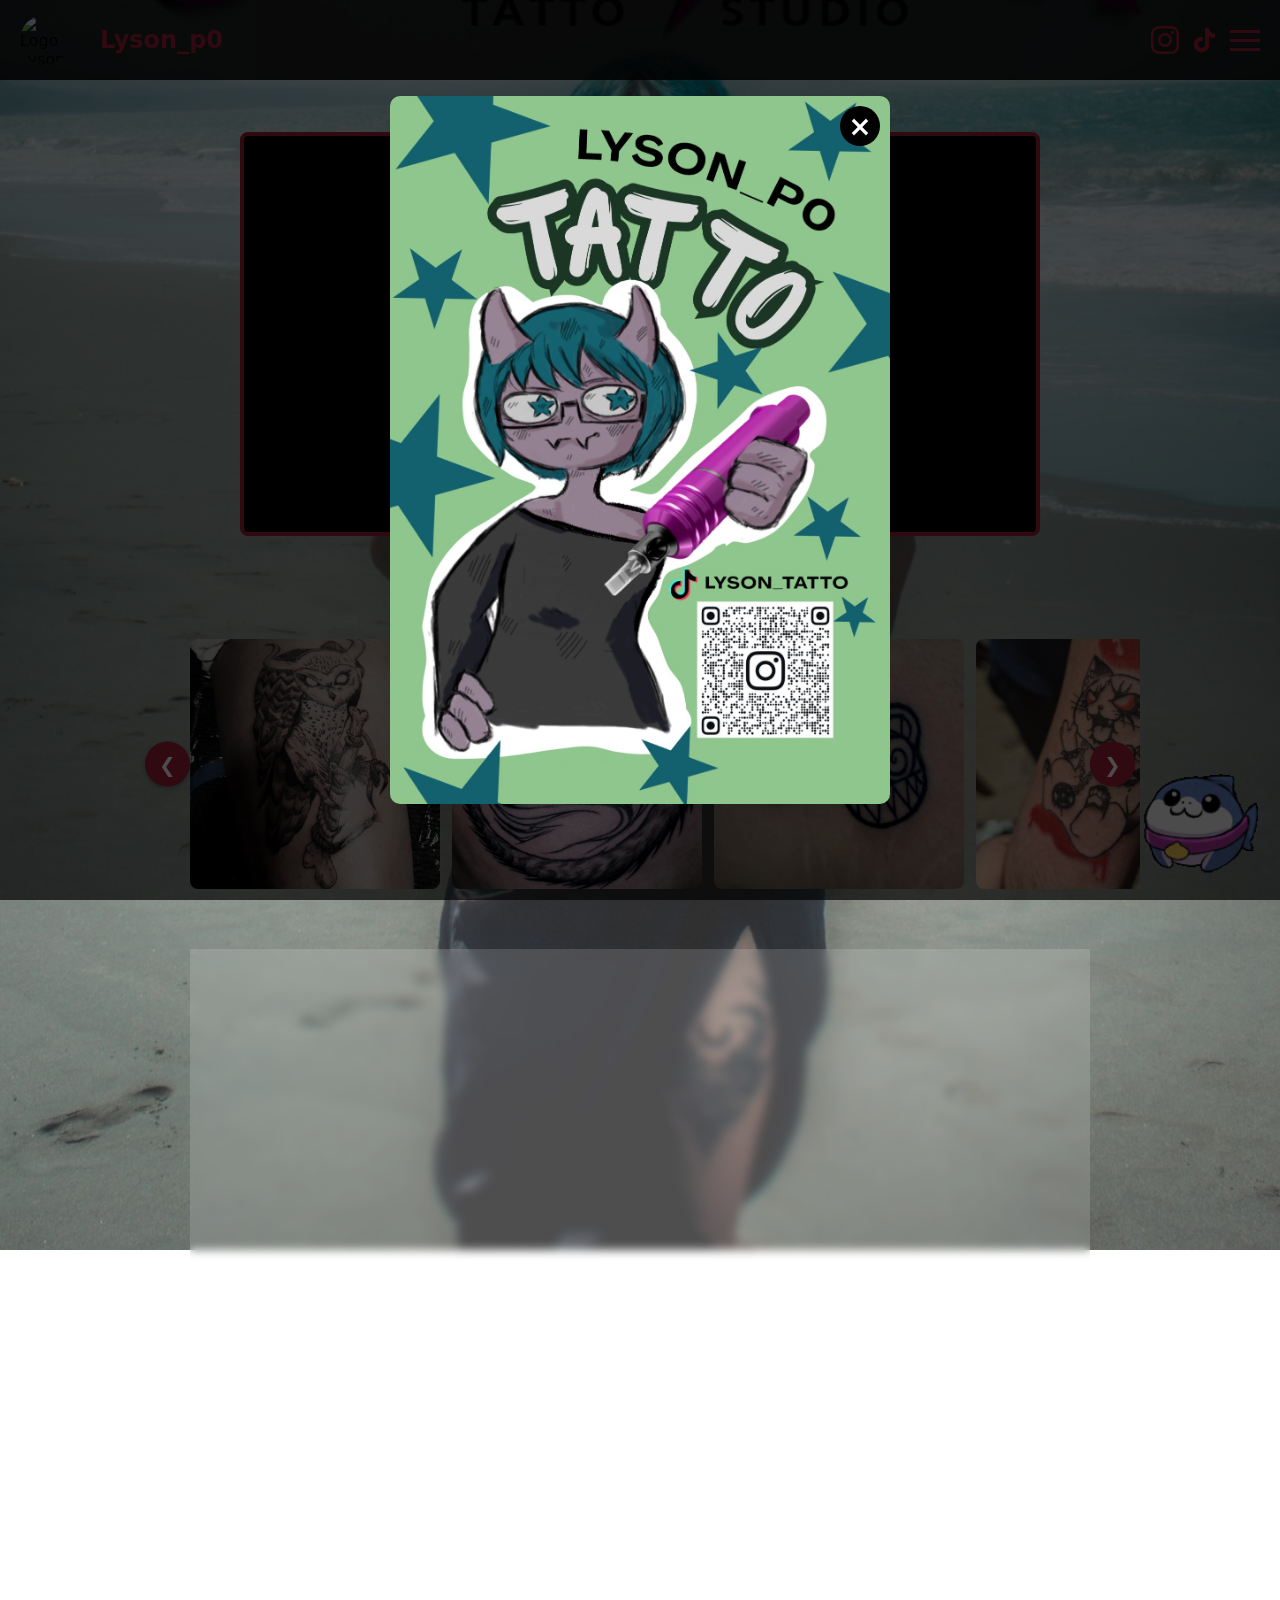
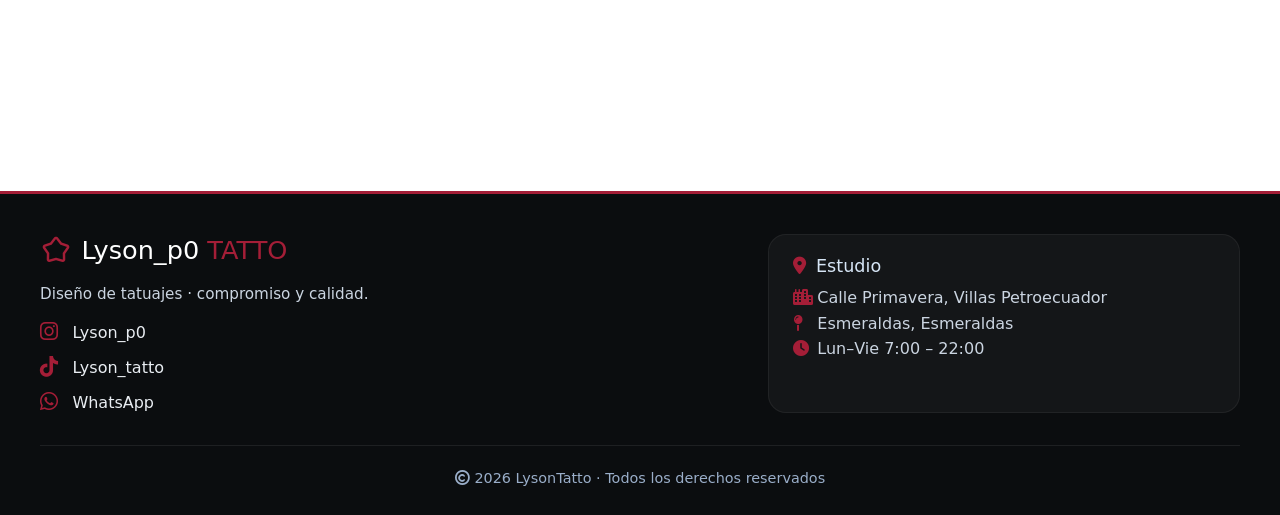
==== INDEX.html @ 93af792b "Estudio de tatuaje" ====
<!DOCTYPE html>
<html lang="es">
<head>
    <meta charset="UTF-8">
    <meta name="viewport" content="width=device-width, initial-scale=1.0">
    <meta name="author" content="Alfredou">
    <meta name="description" content="Lyson_po, tattoos y diseño">
    <title>Lyson_p0 | Inicio</title>
    <link rel="icon" href="IMG/logo.png" type="image/png">
    <link rel="stylesheet" href="https://fonts.googleapis.com/css2?family=Material+Symbols+Outlined">
    <link rel="stylesheet" href="https://cdnjs.cloudflare.com/ajax/libs/font-awesome/6.0.0-beta3/css/all.min.css">
    <link rel="stylesheet" href="CSS/Style.css">
    <style>
        body { background: url("IMG/FondoTattoStudio.jpg") no-repeat center center/cover fixed; }
    </style>
</head>
<body>
    <input type="checkbox" id="cerrar-popup">
    <div class="popup-overlay">
        <div class="popup">
            <label for="cerrar-popup" class="cerrar">&times;</label>
            <img src="IMG/ALERTA.jpg" alt="Anuncio importante">
        </div>
    </div>

    <nav class="navbar">
        <div class="logo-area">
            <img src="IMG/logo.png" class="logo" alt="Logo Lyson_p0">
            <span class="nombre"><a href="INDEX.html">Lyson_p0</a></span>
        </div>
        <div class="nav-right">
            <a href="https://www.instagram.com/lyson_p0/" target="_blank" aria-label="Instagram">
                <i class="fa-brands fa-instagram fa-2xl nav-social-icon"></i>
            </a>
            <a href="https://www.tiktok.com/@lyson_tatto" target="_blank" aria-label="TikTok">
                <i class="fa-brands fa-tiktok fa-xl nav-social-icon"></i>
            </a>
            <div class="hamburger" onclick="abrirMenu()">
                <span></span><span></span><span></span>
            </div>
        </div>
    </nav>

    <div class="overlay" id="overlay" onclick="cerrarMenu()"></div>
    <div class="menu-panel" id="menu">
        <div class="close" onclick="cerrarMenu()">&times;</div>
        <div class="menu-links">
            <a href="INDEX.html">INICIO</a>
            <a href="EXTRAS/PIEZASUNICAS.html">PIEZAS UNICAS</a>
            <a href="https://wa.me/qr/DFMKLPZRDBGQI1">CONTÁCTANOS</a>
        </div>
    </div>

    <main class="main-content">
        <img src="IMG/jeff.gif" alt="gif flotante" class="floating-gif">
        
        <div class="video-marco spacer-top">
            <video src="VIDEOS/VideoIndex.mp4" autoplay loop muted playsinline></video>
        </div>
        
        <div class="text-center spacer-title">
            <h2 class="slider-title shadow-text">Conoce nuestro Trabajo</h2>
        </div>
        <div class="slider-container">
            <button class="btn prev" onclick="mover(-1)" aria-label="Anterior">&#10094;</button>
            <div class="slider" id="slider">
                <img src="IMG/tatoo1.jpg" alt="Tatuaje 1">
                <img src="IMG/tatoo2.jpg" alt="Tatuaje 2">
                <img src="IMG/tatoo3.jpg" alt="Tatuaje 3">
                <img src="IMG/tatoo4.jpg" alt="Tatuaje 4">
                <img src="IMG/tatoo5.jpg" alt="Tatuaje 5">
                <img src="IMG/tatoo6.png" alt="Tatuaje 6">
                <img src="IMG/tatoo7.jpg" alt="Tatuaje 7">
                <img src="IMG/tatoo8.jpg" alt="Tatuaje 8">
                <img src="IMG/tatoo9.png" alt="Tatuaje 9">
                <img src="IMG/tatoo10.jpeg" alt="Tatuaje 10">
                <img src="IMG/tatoo11.png" alt="Tatuaje 11">
                <img src="IMG/tatoo12.jpg" alt="Tatuaje 12">
                <img src="IMG/tatoo13.jpg" alt="Tatuaje 13">
                <img src="IMG/tatoo14.jpg" alt="Tatuaje 14">
                <img src="IMG/tatoo15.jpg" alt="Tatuaje 15">
                <img src="IMG/tatoo16.jpg" alt="Tatuaje 16">
                <img src="IMG/tatoo17.png" alt="Tatuaje 17">
            </div>
            <button class="btn next" onclick="mover(1)" aria-label="Siguiente">&#10095;</button>
        </div>
        <div class="container-videos-verticales">
            <div class="info-videos">
                <h3 class="slider-title shadow-text text-center" style="margin-bottom: 20px;color: #a41e37;">Cicatrizados</h3>
                <section class="videos-dobles">
                    <div class="video-duo">
                        <div class="video-wrapper-vertical">
                            <video src="VIDEOS/Cicatrizacion1.mp4" autoplay loop muted playsinline></video>
                        </div>
                        <div class="video-wrapper-vertical">
                            <video src="VIDEOS/Cicatrizacion2.mp4" autoplay loop muted playsinline></video>
                        </div>
                    </div><br>
                    <div class="video-duo">
                        <div class="video-wrapper-vertical">
                            <video src="VIDEOS/Cicatrizacion3.mp4" autoplay loop muted playsinline></video>
                        </div>
                        <div class="video-wrapper-vertical">
                            <video src="VIDEOS/Cicatrizacion4.mp4" autoplay loop muted playsinline></video>
                        </div>
                    </div><br>
                    <div class="video-duo">
                        <div class="video-wrapper-vertical">
                            <video src="VIDEOS/Cicatrizacion5.mp4" autoplay loop muted playsinline></video>
                        </div>
                        <div class="video-wrapper-vertical">
                            <video src="VIDEOS/Cicatrizacion6.mp4" autoplay loop muted playsinline></video>
                        </div>
                    </div>
                </section>
                <p class="promo-text shadow-text text-center" style="margin-top: 20px;">¿Qué esperas para tu proximo tatuaje?</p>
            </div>
        </div>     
    </main>

    <footer class="fp-footer">
        <div class="fp-container">
            <div class="fp-brandCol">
                <div class="fp-brandHead">
                    <i class="material-symbols-outlined">kid_star</i>
                    <h3>Lyson_p0<span> TATTO</span></h3>
                </div>
                <p class="fp-desc">Diseño de tatuajes · compromiso y calidad.</p>
                <ul class="fp-contactList">
                    <li><i class="fa-brands fa-instagram"></i> <a href="https://www.instagram.com/lyson_p0/" target="_blank">Lyson_p0</a></li>
                    <li><i class="fa-brands fa-tiktok"></i> <a href="https://www.tiktok.com/@lyson_tatto" target="_blank">Lyson_tatto</a></li>
                    <li><i class="fa-brands fa-whatsapp"></i> <a href="https://wa.me/qr/DFMKLPZRDBGQI1" target="_blank">WhatsApp</a></li>
                </ul>
            </div>
            <div class="fp-locationBox">
                <div class="fp-locTitle"><i class="fas fa-location-dot"></i><span>Estudio</span></div>
                <address class="fp-address">
                    <i class="fas fa-city"></i> Calle Primavera, Villas Petroecuador<br>
                    <i class="fas fa-map-pin"></i> Esmeraldas, Esmeraldas<br>
                    <i class="fas fa-clock"></i> Lun–Vie 7:00 – 22:00
                </address>
            </div>
        </div>
        <div class="fp-bottomBar">
            <div class="fp-copy"><i class="far fa-copyright"></i> 2026 LysonTatto · Todos los derechos reservados</div>
        </div>
    </footer>

    <script>
        function abrirMenu() {
            document.getElementById("menu").classList.add("active");
            document.getElementById("overlay").classList.add("active");
        }
        function cerrarMenu() {
            document.getElementById("menu").classList.remove("active");
            document.getElementById("overlay").classList.remove("active");
        }
        
        const slider = document.getElementById("slider");
        let posicion = 0;
        
        function mover(direccion) {
            const imagenes = slider.querySelectorAll("img");
            if(imagenes.length === 0) return;
            
            const anchoImagen = imagenes[0].getBoundingClientRect().width + 12;
            const anchoContenedor = slider.parentElement.getBoundingClientRect().width;
            const visibles = Math.floor(anchoContenedor / anchoImagen) || 1;
            const maximo = imagenes.length - visibles;
            
            posicion += direccion;
            if (posicion < 0) posicion = 0;
            if (posicion > maximo) posicion = maximo;
            
            slider.style.transform = `translateX(-${posicion * anchoImagen}px)`;
        }
        
        window.addEventListener('resize', () => mover(0)); // Recalcula si giras la pantalla
    </script>
</body>
</html>
---- CSS/Style.css ----
* {
    margin: 0;
    padding: 0;
    box-sizing: border-box;
    font-family: 'Segoe UI', Roboto, system-ui, -apple-system, sans-serif;
}

body {
    min-height: 100vh;
    overflow-x: hidden; 
}

.main-content {
    padding-top: 100px;
    padding-bottom: 50px;
}
.text-center { text-align: center; }
.shadow-text { color: white; text-shadow: 3px 3px 5px black; }
.spacer-top { margin-top: 60px; }
.spacer-title { margin: 40px 0 20px 0; }

.floating-gif {
    position: fixed;
    bottom: 20px;
    right: 20px;
    width: 80px;
    z-index: 9999;
    max-width: 100%;
}
@media (min-width: 768px) {
    .floating-gif { width: 120px; }
}


:root {
    --marco-grosor: 4px;
    --marco-color: #a41e37;
}
.video-marco {
    display: flex;
    justify-content: center;
    align-items: center;
    margin: 2rem auto;
    padding: 0 1rem;
}
.video-marco video {
    width: 100%;
    max-width: 800px;
    height: auto;
    border: var(--marco-grosor) solid var(--marco-color);
    border-radius: 8px;
    display: block;
    object-fit: cover;
    background: #000;
}

#cerrar-popup { display: none; }
.popup-overlay {
    position: fixed;
    inset: 0;
    background: rgba(0,0,0,0.7);
    display: flex;
    justify-content: center;
    align-items: center;
    z-index: 10000;
}
#cerrar-popup:checked + .popup-overlay { display: none; }
.popup {
    position: relative;
    width: 500px;
    max-width: 90%;
}
.popup img {
    width: 100%;
    display: block;
    border-radius: 10px;
}
.cerrar {
    position: absolute;
    top: 10px;
    right: 10px;
    width: 40px;
    height: 40px;
    background: #000;
    color: #fff;
    border-radius: 50%;
    cursor: pointer;
    display: flex;
    justify-content: center;
    align-items: center;
    font-size: 28px;
    font-weight: bold;
    z-index: 2;
}

.navbar {
    position: fixed;
    top: 0;
    left: 0;
    width: 100%;
    height: 80px;
    background: rgba(0,0,0,0.85);
    display: flex;
    align-items: center;
    justify-content: space-between;
    padding: 0 20px;
    z-index: 1000;
}
.logo-area {
    display: flex;
    align-items: center;
    gap: 15px;
}
.logo {
    width: 50px;
    height: 50px;
    border-radius: 50%;
    object-fit: cover;
}
.nombre {
    font-size: 20px;
    font-weight: bold;
    font-size: 1.5rem;
    padding: 0 15px;
    font-family: Fantasy shadow-text;
}
.nombre a { color: #a41e37; text-decoration: none; }

.nav-right {
    display: flex;
    align-items: center;
    gap: 15px;
}
.nav-social-icon {
    color: #a41e37; 
    transition: transform 0.3s; 
}
.nav-social-icon:hover { transform: scale(1.15); }

.hamburger { width: 30px; cursor: pointer; }
.hamburger span {
    display: block;
    width: 100%;
    height: 3px;
    background: #a41e37;
    margin: 6px 0;
    transition: 0.3s;
}

.menu-panel {
    position: fixed;
    top: 0;
    right: -100%;
    width: 100%;
    max-width: 350px;
    height: 100vh;
    background: #000;
    padding: 40px;
    transition: 0.4s;
    z-index: 2000;
}
.menu-panel.active { right: 0; }
.close {
    position: absolute;
    top: 20px;
    right: 25px;
    color: #ffffff;
    font-size: 35px;
    cursor: pointer;
}
.menu-links {
    margin-top: 70px;
    text-align: center;
}
.menu-links a {
    display: block;
    color: white;
    text-decoration: none;
    font-size: 22px;
    font-weight: bold;
    margin: 20px 0;
    transition: 0.3s;
}
.menu-links a:hover { color: #a41e37; }

.overlay {
    position: fixed;
    inset: 0;
    background: rgba(0,0,0,0.5);
    opacity: 0;
    visibility: hidden;
    transition: 0.3s;
    z-index: 1500;
}
.overlay.active { opacity: 1; visibility: visible; }

.slider-title {
    font-size: 1.8rem;
    padding: 0 15px;
    font-family: cursive;
}
.slider-container {
    position: relative;
    width: 100%;
    max-width: 1000px;
    height: auto;
    margin: 30px auto 60px;
    overflow: hidden;
    padding: 0 50px;
}
.slider {
    display: flex;
    gap: 12px;
    transition: transform 0.5s ease;
    width: 100%;
}
.slider img {
    flex: 0 0 auto;
    width: 250px;
    height: 250px;
    object-fit: cover;
    border-radius: 8px;
    background: white;
}
@media (max-width: 600px) {
    .slider img {
        width: 100%;
        height: auto;
        aspect-ratio: 1 / 1;
    }
}
.btn {
    position: absolute;
    top: 50%;
    transform: translateY(-50%);
    width: 45px;
    height: 45px;
    border: none;
    border-radius: 50%;
    background: #a41e37;
    color: #fff;
    font-size: 20px;
    cursor: pointer;
    box-shadow: 0 2px 5px rgba(0,0,0,0.3);
    transition: 0.3s;
    z-index: 100;
}
.btn:hover { background: #7a1528; }
.prev { left: 5px; }
.next { right: 5px; }

.pieces-wrapper {
    padding: 20px;
}
.container {
    max-width: 900px;
    margin: 40px auto;
    background: rgba(255, 255, 255, 0.106);
    backdrop-filter: blur(5px);
    padding: 40px;
    border-radius: 20px;
    display: flex;
    flex-direction: column;
    gap: 30px;
    align-items: center;
    border: 1px solid rgba(255, 255, 255, 0.2);
}
.info { width: 100%; text-align: center; }
.imagenes-dobles { width: 100%; }
.img-duo {
    display: flex;
    flex-direction: row;
    width: 100%;
    gap: 15px;
    justify-content: center;
}
.img-duo img {
    flex: 1;
    width: 48%;
    height: auto;
    max-height: 60vh;
    object-fit: cover;
    border-radius: 8px;
    transition: filter 0.3s ease;
}
.img-duo img:hover { filter: brightness(1.1); }
.promo-text {
    margin-top: 20px;
    font-size: 1.2rem;
    line-height: 1.6;
    font-weight: 500;
}
.disponible { color: #4ade80; font-weight: bold; }

@media (max-width: 768px) {
    .container { padding: 25px; margin: 30px auto; }
    .img-duo { flex-direction: column; }
    .img-duo img { width: 100%; max-height: auto; }
}

.container-videos-verticales {
    max-width: 900px;
    margin: 40px auto;
    background: rgba(255, 255, 255, 0.15);
    backdrop-filter: blur(5px);
    padding: 40px;
    border-radius: 20px;
    display: flex;
    flex-direction: column;
    gap: 20px;
    align-items: center;
    border: 1px solid rgba(255, 255, 255, 0.2);
}

.info-videos {
    width: 100%;
}

.videos-dobles {
    width: 100%;
}

.video-duo {
    display: flex;
    flex-direction: row;
    width: 100%;
    gap: 20px;
    justify-content: center;
}

.video-wrapper-vertical {
    flex: 1;
    width: 100%;
    aspect-ratio: 9 / 16; 
    background: #000;
    border-radius: 12px;
    overflow: hidden;
    box-shadow: 0 4px 10px rgba(0,0,0,0.3);
}

.video-wrapper-vertical video {
    width: 100%;
    height: 100%;
    object-fit: cover; 
    display: block;
}

@media (max-width: 768px) {
    .container-videos-verticales {
        padding: 25px;
        margin: 20px auto;
    }
    
    .video-duo {
        flex-direction: column; 
        gap: 20px;
    }
    
    .video-wrapper-vertical {
        width: 100%;
        max-width: 350px;
        margin: 0 auto;
    }
}

.fp-footer {
    background: #0b0d0f;
    color: #e9edf2;
    padding: 2.5rem 1.5rem 1.8rem;
    border-top: 3px solid #a41e37;
    width: 100%;
}
.fp-container {
    max-width: 1200px;
    margin: 0 auto;
    display: flex;
    flex-wrap: wrap;
    justify-content: space-between;
    gap: 2rem 1.5rem;
}
.fp-brandCol {
    display: flex;
    flex-direction: column;
    gap: 1.2rem;
    flex: 2 1 260px;
}
.fp-brandHead {
    display: flex;
    align-items: center;
    gap: 0.6rem;
}
.fp-brandHead i { font-size: 2rem; color: #a41e37; }
.fp-brandHead h3 { font-size: 1.6rem; color: #ffffff; font-weight: 500;}
.fp-brandHead h3 span { color: #a41e37; font-weight: 300;}
.fp-desc { font-size: 0.95rem; color: #cbd5e1; max-width: 340px; }
.fp-contactList { list-style: none; display: flex; flex-direction: column; gap: 0.9rem; }
.fp-contactList li { display: flex; align-items: center; gap: 0.9rem; color: #e9edf2; }
.fp-contactList i { color: #a41e37; font-size: 1.3rem; }
.fp-contactList a { color: inherit; text-decoration: none; }
.fp-locationBox {
    flex: 1 1 250px;
    background: rgba(255,255,255,0.04);
    padding: 1.3rem 1.5rem;
    border-radius: 18px;
    border: 1px solid rgba(255,255,255,0.06);
    display: flex;
    flex-direction: column;
    gap: 0.6rem;
}
.fp-locTitle { font-weight: 500; font-size: 1.1rem; color: #d6e5f5; }
.fp-locTitle i { color: #a41e37; margin-right: 10px; }
.fp-address { font-style: normal; line-height: 1.6; color: #cbd5e1; }
.fp-address i { color: #a41e37; width: 1.2rem; }
.fp-bottomBar {
    max-width: 1200px;
    margin: 2rem auto 0;
    padding-top: 1.5rem;
    border-top: 1px solid rgba(255,255,255,0.08);
    display: flex;
    justify-content: center;
    font-size: 0.9rem;
    color: #9aaec9;
}
@media (max-width: 680px) {
    .fp-container { flex-direction: column; align-items: stretch; }
    .fp-locationBox { align-self: stretch; }
}
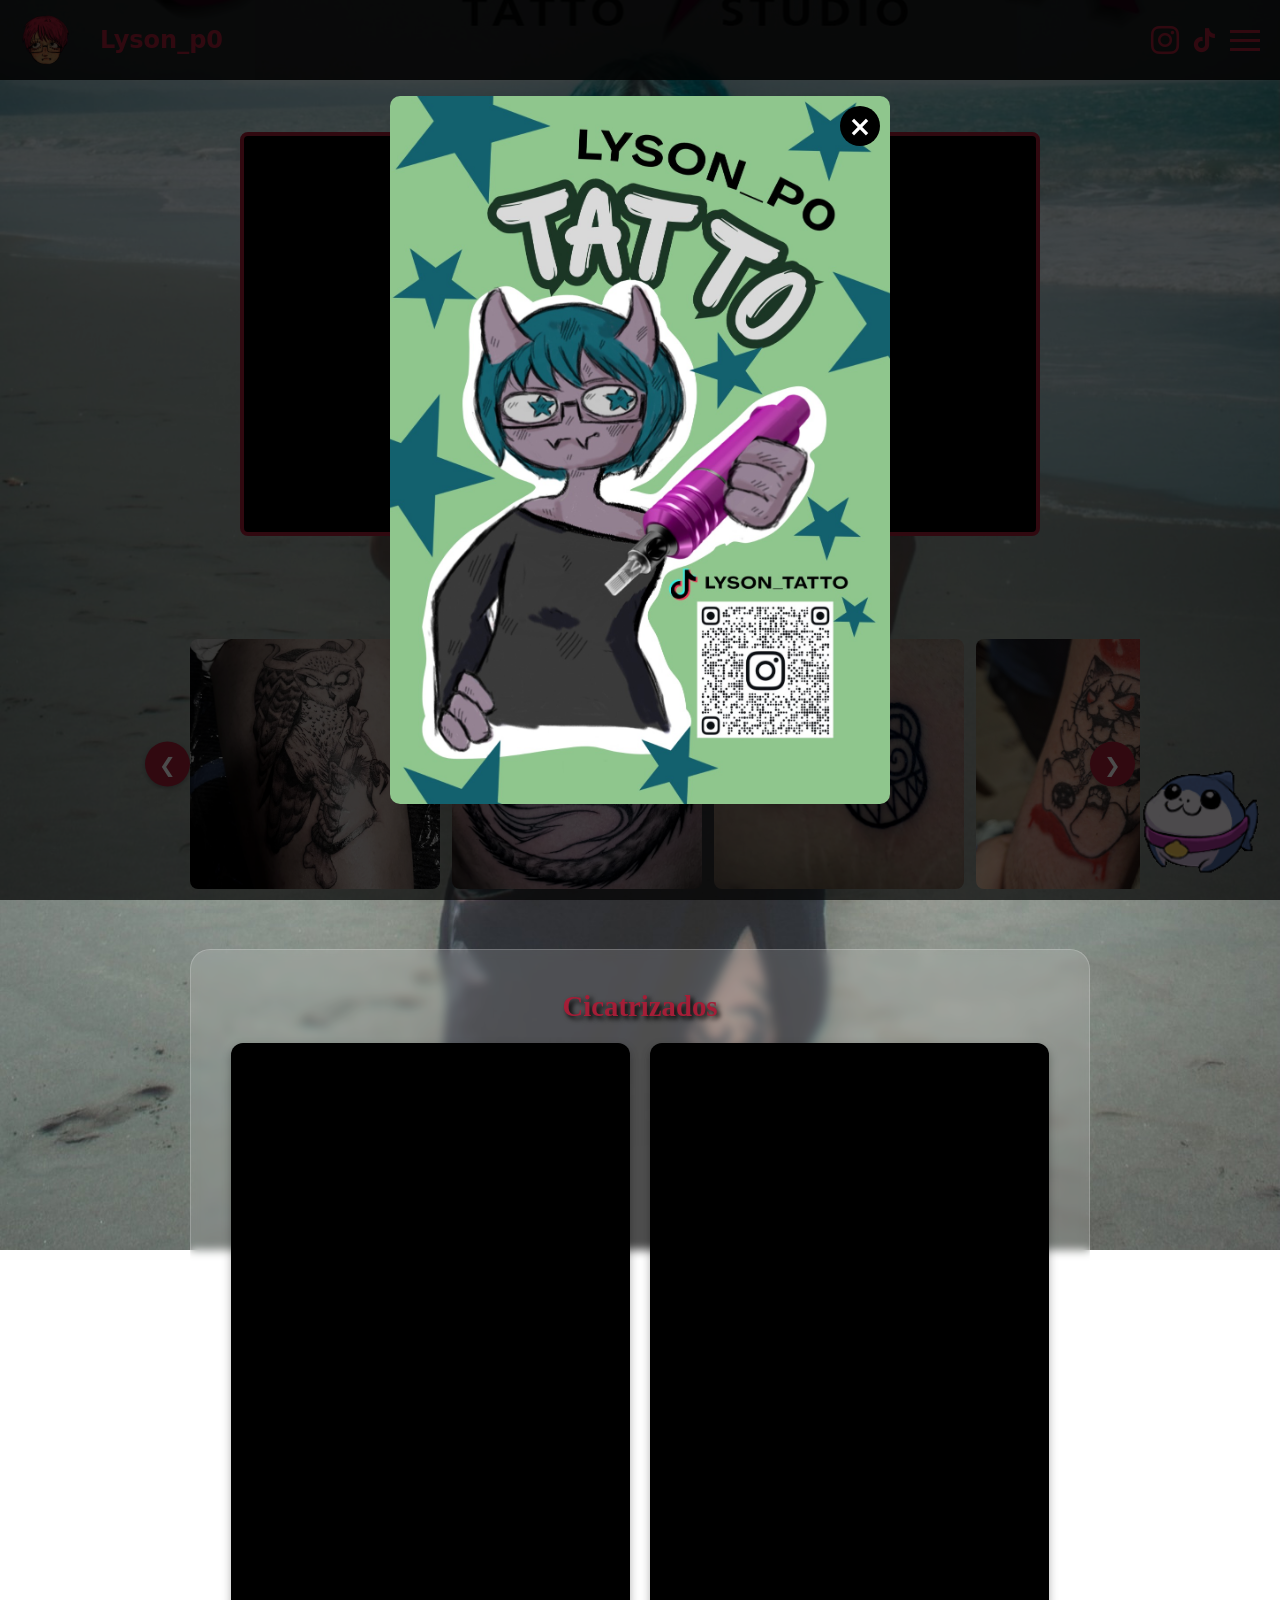
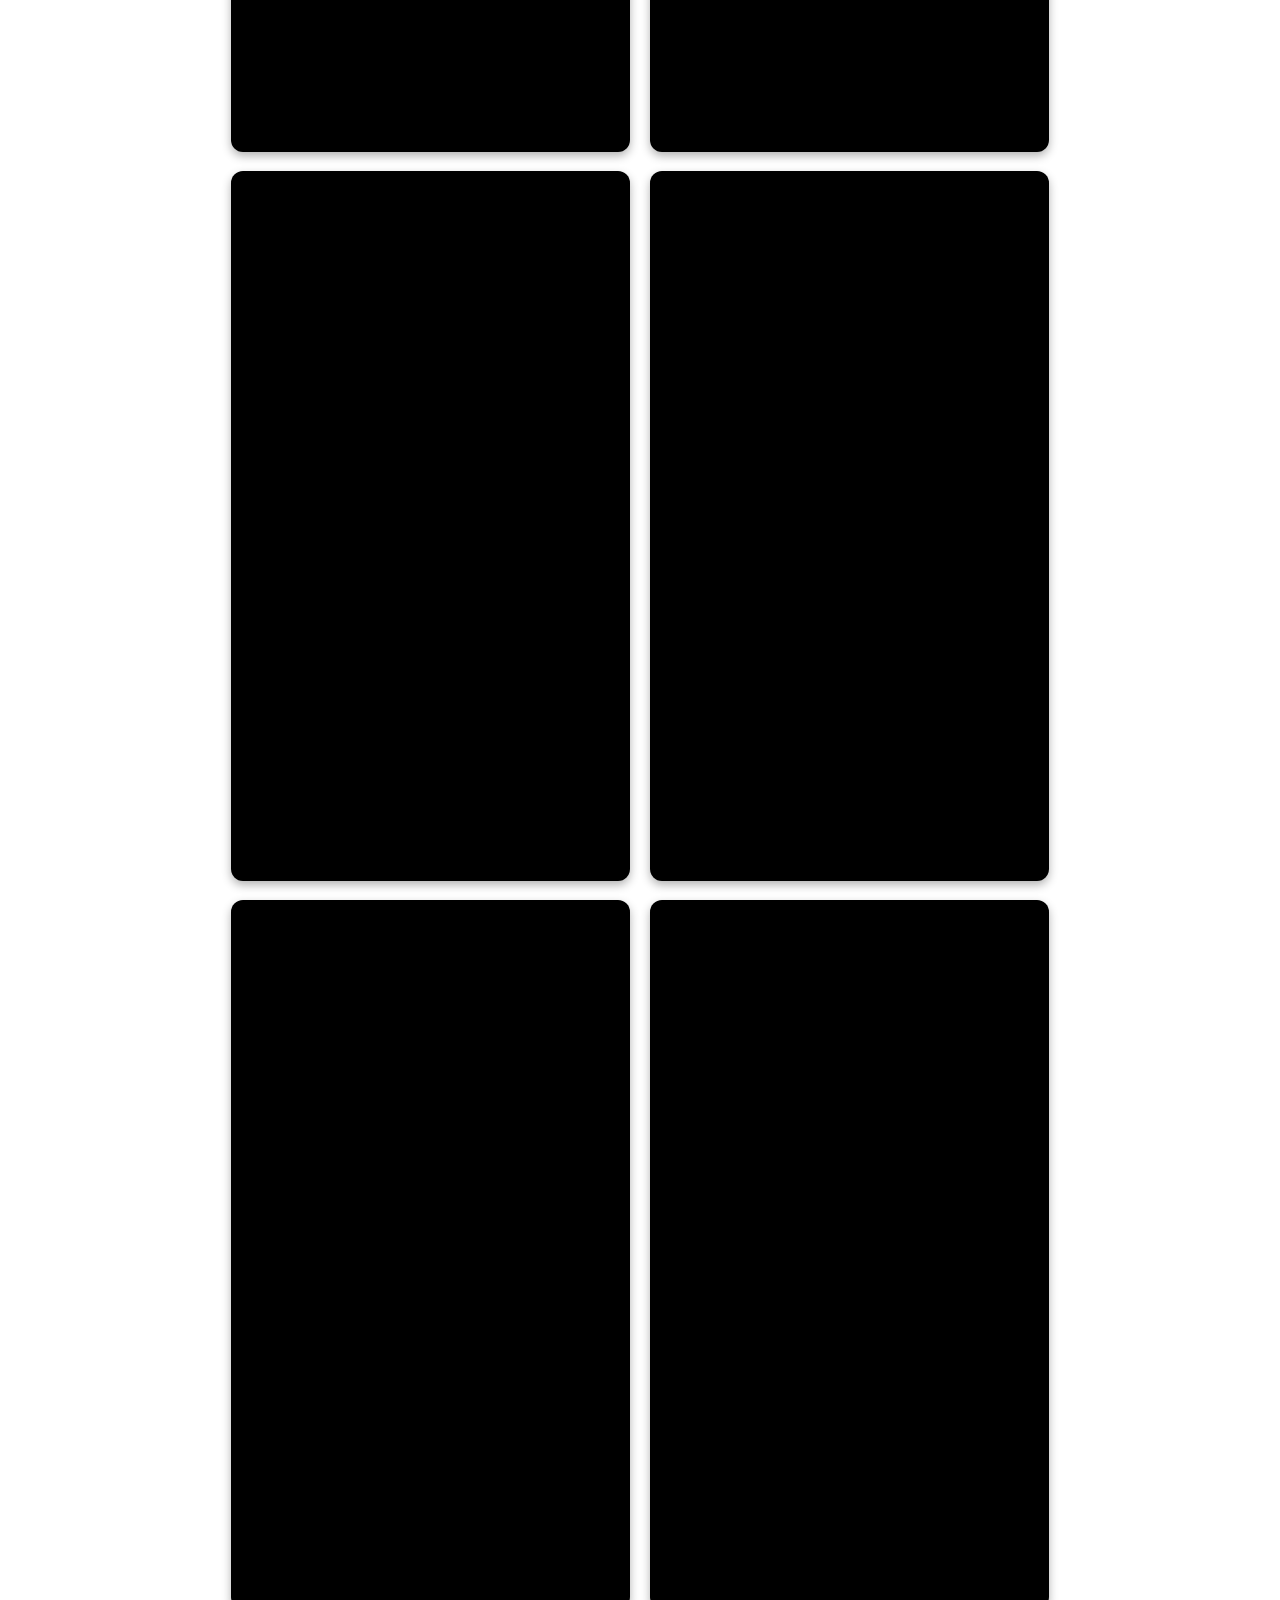
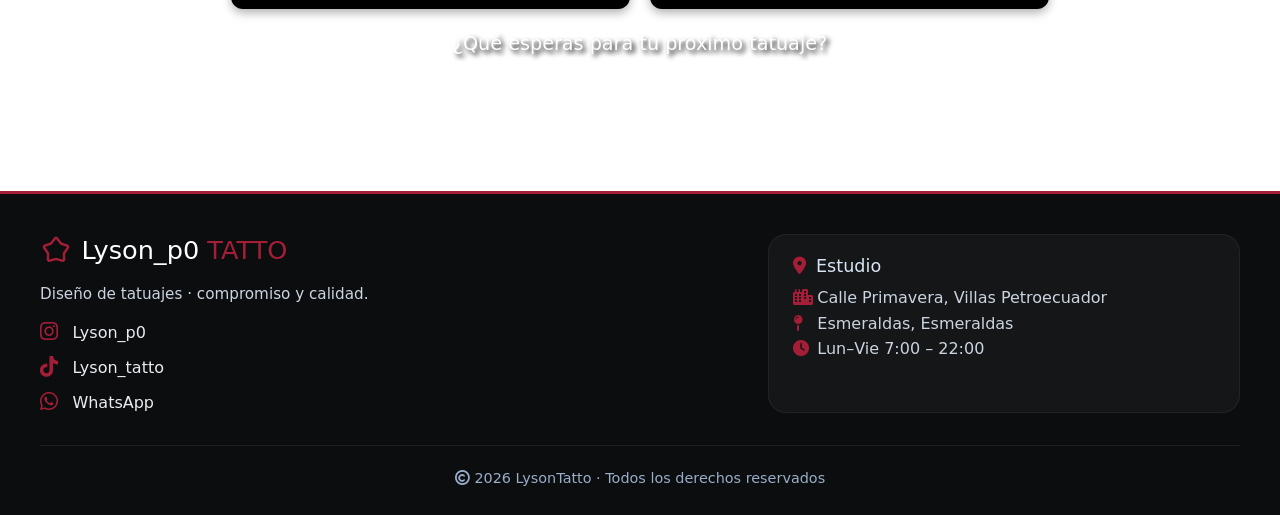
==== commit c514289d: "Update INDEX.html" ====
--- a/INDEX.html
+++ b/INDEX.html
@@ -25,7 +25,7 @@
 
     <nav class="navbar">
         <div class="logo-area">
-            <img src="IMG/logo.png" class="logo" alt="Logo Lyson_p0">
+            <img src="IMG/LOGO.png" class="logo" alt="Logo Lyson_p0">
             <span class="nombre"><a href="INDEX.html">Lyson_p0</a></span>
         </div>
         <div class="nav-right">
@@ -178,4 +178,4 @@
         window.addEventListener('resize', () => mover(0)); // Recalcula si giras la pantalla
     </script>
 </body>
-</html>+</html>
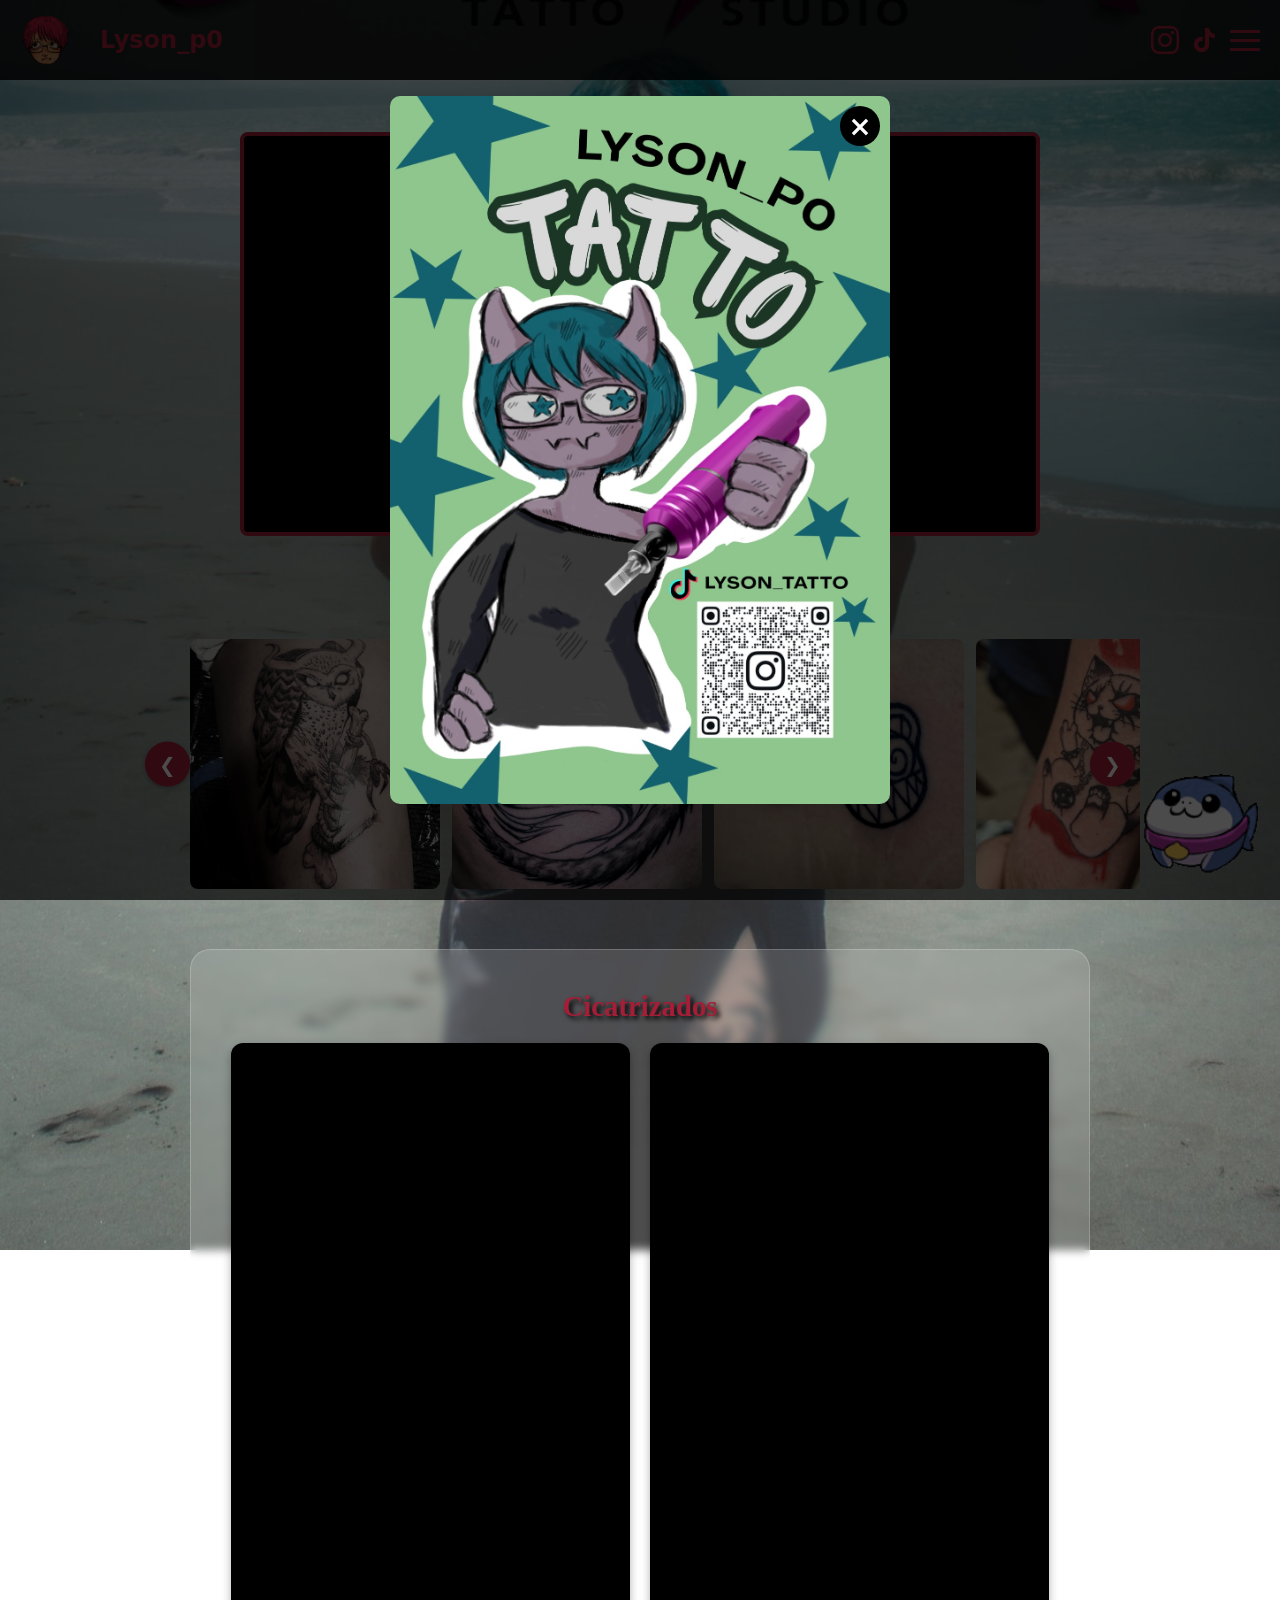
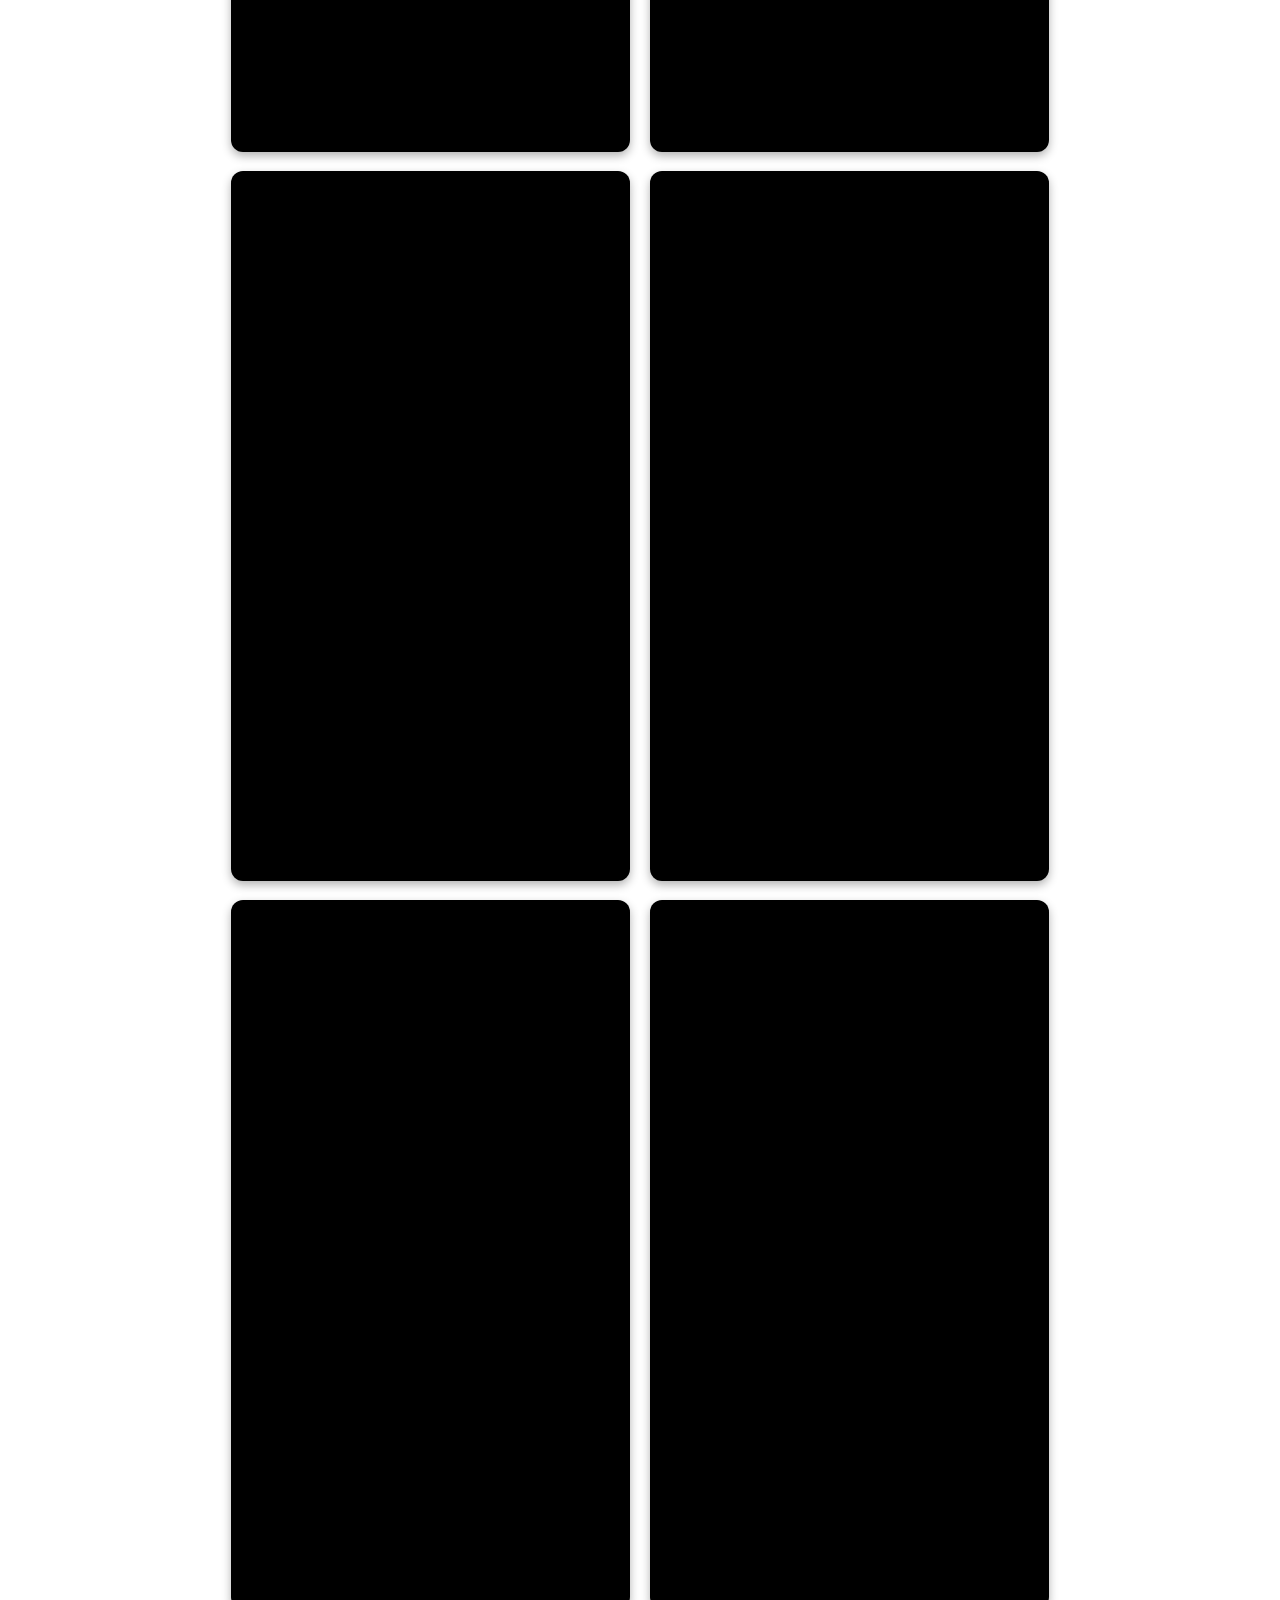
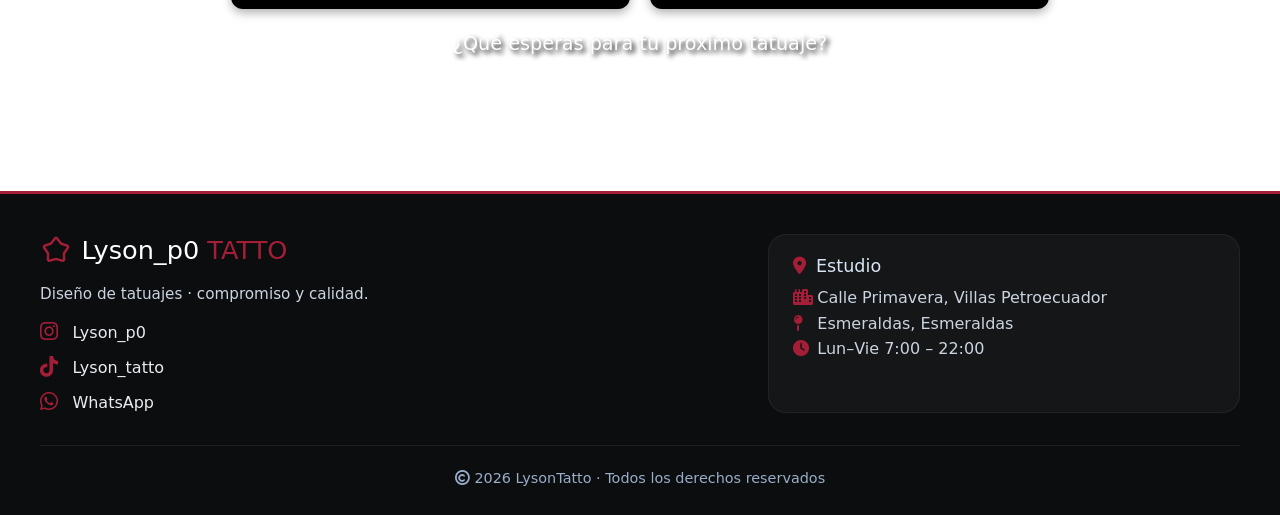
==== commit 152879f4: "Update INDEX.html" ====
--- a/INDEX.html
+++ b/INDEX.html
@@ -106,10 +106,10 @@
                     </div><br>
                     <div class="video-duo">
                         <div class="video-wrapper-vertical">
-                            <video src="VIDEOS/Cicatrizacion5.mp4" autoplay loop muted playsinline></video>
+                            <video src="VIDEOS/Cicatrizacion5.MP4" autoplay loop muted playsinline></video>
                         </div>
                         <div class="video-wrapper-vertical">
-                            <video src="VIDEOS/Cicatrizacion6.mp4" autoplay loop muted playsinline></video>
+                            <video src="VIDEOS/Cicatrizacion6.MP4" autoplay loop muted playsinline></video>
                         </div>
                     </div>
                 </section>
